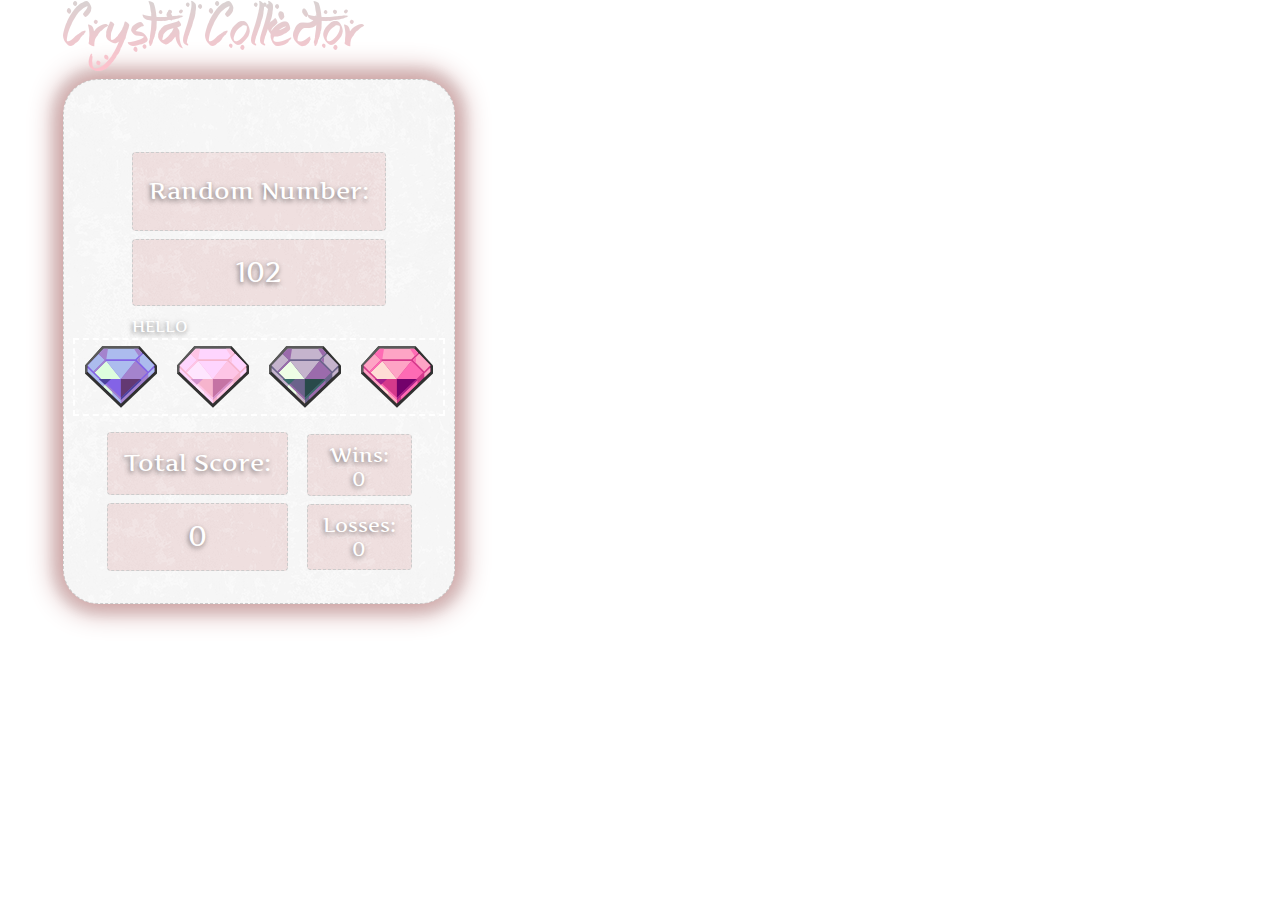
==== index.html @ ea826ce4 "Major changes to CSS and HTML" ====
<!DOCTYPE html>
<html lang="en">

<head>
    <meta charset="UTF-8">
    <meta name="viewport" content="width=device-width, initial-scale=1.0">
    <meta http-equiv="X-UA-Compatible" content="ie=edge">
    <title>Document</title>
    <link rel="stylesheet" href="./assets/css/normalize.css">
    <link rel="stylesheet" href="./assets/css/styles.css">
    <link href="https://fonts.googleapis.com/css?family=Artifika" rel="stylesheet">
    <!-- Added link to the jQuery library -->
    <link href="https://stackpath.bootstrapcdn.com/bootstrap/4.3.1/css/bootstrap.min.css" rel="stylesheet"
        integrity="sha384-ggOyR0iXCbMQv3Xipma34MD+dH/1fQ784/j6cY/iJTQUOhcWr7x9JvoRxT2MZw1T" crossorigin="anonymous">
    <script src="https://cdnjs.cloudflare.com/ajax/libs/jquery/3.2.1/jquery.min.js"></script>

    <script src="assets/javascript/sparkleHover.js"></script>
    <script src="assets/javascript/game.js"></script>

</head>

<body>
    <div class="container-fluid clearfix ml-5">
        <div class="row clearfix d-flex text-center">
            <h3 class="h3 col-auto">
                <img src="./assets/images/CrystalizeText.png">
            </h3>
        </div>
        <div id="main-content"
            class="w-30 pinkBg boxShd borderGrey p-4 d-inline-flex flex-column justify-content-center align-items-center">
            <div class="row d-flex flex-column justify-content-center rounded mt-5">
                <h2 class="pl-3 pr-3 pt-4 pb-4 h4 rounded pinkBg borderGrey mb-2">Random Number: </h2>
                <p class=" borderGrey pinkBg h3 col-auto p-3 rounded h-3 text-center" id="compChoiceNum">19</p>
<div class="demo">HELLO</div>

            </div>
            <div class="row">
                <div class="crystals col-auto d-inline-flex justify-content-center p-0">
                    <button id="button-1" class=" btn buttonS btn-sm ">
                        <img class="crystalImgs"
                            src="./assets/images/dream_world_like_gem_sprites_by_decatilde_d6st1xx/Dragon Gem.svg"></button>

                    <button id="button-2" class=" btn buttonS" value="">
                        <img class="crystalImgs"
                            src="./assets/images/dream_world_like_gem_sprites_by_decatilde_d6st1xx/Fairy Gem.svg">
                    </button>
                    <button id="button-3" class=" btn buttonS" value="">
                        <img class="crystalImgs"
                            src="./assets/images/dream_world_like_gem_sprites_by_decatilde_d6st1xx/Poison Gem.svg">
                    </button>
                    <button id="button-4" class=" btn buttonS" value="">
                        <img class="crystalImgs"
                            src="./assets/images/dream_world_like_gem_sprites_by_decatilde_d6st1xx/Psychic Gem.svg">
                    </button>
                </div>
            </div>
            <div class="row d-inline-flex flex-row pt-3">
                <div class="col-auto align-self-center pr-1">
                    <h2 class="p-3 h4 rounded pinkBg borderGrey">Total Score: </h2>
                    <p class=" pinkBg borderGrey mx-auto h3 col-auto pl-1 pr-1 pt-3 pb-3 rounded h-3 text-center"
                        id="total-score">0</p>
                </div>

                <div class="col-auto align-self-center">
                        <div class="pinkBg rounded borderGrey text-center pt-2 pb-1 mb-2">
                            <h3 class="col-auto h5 pinkBg m-0">Wins:</h3>
                            <p class="col-auto h5 text-center m-0 " id="wins">0</p>
                        </div>
                        <div class="pinkBg rounded borderGrey text-center pt-2 pb-2 mb-2 ">
                            <h3 class="col-auto h5 m-0">Losses:</h3>
                            <p class="col-auto m-0 h5  text-center" id="losses">0</p>
                        </div>
                </div>

            </div>

        </div>
    </div>





</body>

</html>
---- assets/css/styles.css ----
body {
    margin: 0 auto;
    line-height: 1.5;
    background-image: url("../images/pink_rice.png");
    background-repeat: repeat;
    /* background-size: cover; */
    color: white !important;
    font-family: 'Artifika', serif !important;
    color: #FFFFFF;
    background: #F7C1C1;
    text-shadow: -1px 2px 5px rgba(0,0,0,0.52);


}



.container {
    margin: 0 auto;
    /* margin-left:1em!important; */
}

.header {
    border: white orange solid 1px;
    padding: 1em .5em 1em .5em;
    background-color: silver;
}


.buttonS {
    background-color: transparent;
    border: none;
    padding: 0!important;
}
img.crystalImgs {
    background: transparent;
    width:80%;
    padding: 0;
  
}

img.crystalImgs:hover{

}

.btn:focus,
.btn:active {
    outline: none !important;
    box-shadow: none !important;
}

.crystalImgs {
    width:80%
    border-radius: 10px;
}

.ran-col {

    padding: 25px;

}

.rules-card {
    width: 25rem;
}

.borderGrey {
    border: 1px dashed rgb(204, 204, 204);

}

.boxShd {
    -webkit-box-shadow: 0px 0px 28px 6px #c79090, 0px 0px 10px 11px #eaeaea;
    -moz-box-shadow: 0px 0px 28px 6px #c79090, 0px 0px 10px 11px #eaeaea;
    box-shadow: 0px 0px 28px 6px #c79090, 0px 0px 10px 11px #eaeaea;
}

.boxShd2 {
    -webkit-box-shadow: 10px 10px 18px -11px rgba(0, 0, 0, 0.75);
    -moz-box-shadow: 10px 10px 18px -11px rgba(0, 0, 0, 0.75);
    box-shadow: 10px 10px 18px -11px rgba(0, 0, 0, 0.75);
}

#main-content {
    border-radius: 35px;
    background-color: white;
    background-image: url('../images/white_wall_hash.png');
    background-repeat: repeat;
}

.pinkBg{
    background-image: url('../images/pink_rice.png');
    background-repeat: repeat;

}

.crystals{
    border: white 2px dashed;
    padding:.5em;
}
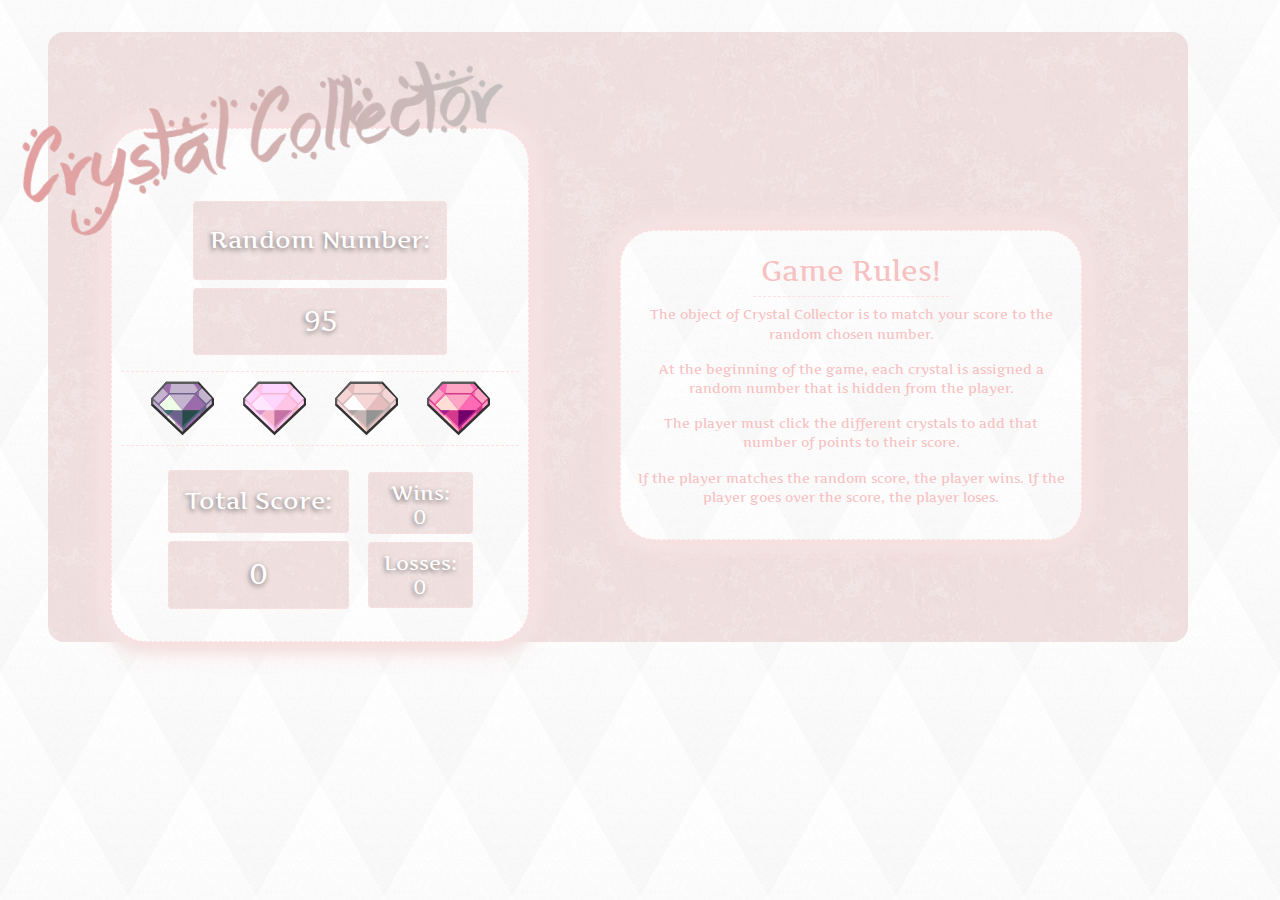
==== commit 5ba7c926: "--" ====
--- a/index.html
+++ b/index.html
@@ -6,39 +6,42 @@
     <meta name="viewport" content="width=device-width, initial-scale=1.0">
     <meta http-equiv="X-UA-Compatible" content="ie=edge">
     <title>Document</title>
+
     <link rel="stylesheet" href="./assets/css/normalize.css">
     <link rel="stylesheet" href="./assets/css/styles.css">
     <link href="https://fonts.googleapis.com/css?family=Artifika" rel="stylesheet">
     <!-- Added link to the jQuery library -->
-    <link href="https://stackpath.bootstrapcdn.com/bootstrap/4.3.1/css/bootstrap.min.css" rel="stylesheet"
+    <link rel="stylesheet" href="https://stackpath.bootstrapcdn.com/bootstrap/4.3.1/css/bootstrap.min.css"
         integrity="sha384-ggOyR0iXCbMQv3Xipma34MD+dH/1fQ784/j6cY/iJTQUOhcWr7x9JvoRxT2MZw1T" crossorigin="anonymous">
+
     <script src="https://cdnjs.cloudflare.com/ajax/libs/jquery/3.2.1/jquery.min.js"></script>
 
-    <script src="assets/javascript/sparkleHover.js"></script>
+    <!-- <script src="assets/javascript/sparkleHover.js"></script> -->
     <script src="assets/javascript/game.js"></script>
 
 </head>
 
 <body>
-    <div class="container-fluid clearfix ml-5">
-        <div class="row clearfix d-flex text-center">
-            <h3 class="h3 col-auto">
-                <img src="./assets/images/CrystalizeText.png">
-            </h3>
+    <div class="header bg-white"> </div>
+    <div class="container clearfix ml-5 d-flex">
+
+        <div class="row clearfix d-flex text-center justify-content-center ">
+            <div class="h3 col-auto head-img">
+                <img class="demo" src="./assets/images/CrystalizeText.png">
+            </div>
         </div>
         <div id="main-content"
-            class="w-30 pinkBg boxShd borderGrey p-4 d-inline-flex flex-column justify-content-center align-items-center">
+            class="float-left pinkBg boxShd borderGrey p-4 d-inline-flex flex-column justify-content-center align-items-center">
             <div class="row d-flex flex-column justify-content-center rounded mt-5">
                 <h2 class="pl-3 pr-3 pt-4 pb-4 h4 rounded pinkBg borderGrey mb-2">Random Number: </h2>
                 <p class=" borderGrey pinkBg h3 col-auto p-3 rounded h-3 text-center" id="compChoiceNum">19</p>
-<div class="demo">HELLO</div>
 
             </div>
             <div class="row">
-                <div class="crystals col-auto d-inline-flex justify-content-center p-0">
-                    <button id="button-1" class=" btn buttonS btn-sm ">
+                <div class="crystals col-auto d-inline-flex justify-content-center pt-1 pb-1 mt-2 mb-2">
+                    <button id="button-1" class=" btn buttonS ">
                         <img class="crystalImgs"
-                            src="./assets/images/dream_world_like_gem_sprites_by_decatilde_d6st1xx/Dragon Gem.svg"></button>
+                            src="./assets/images/dream_world_like_gem_sprites_by_decatilde_d6st1xx/Poison Gem.svg"></button>
 
                     <button id="button-2" class=" btn buttonS" value="">
                         <img class="crystalImgs"
@@ -46,7 +49,7 @@
                     </button>
                     <button id="button-3" class=" btn buttonS" value="">
                         <img class="crystalImgs"
-                            src="./assets/images/dream_world_like_gem_sprites_by_decatilde_d6st1xx/Poison Gem.svg">
+                            src="./assets/images/dream_world_like_gem_sprites_by_decatilde_d6st1xx/Normal Gem.svg">
                     </button>
                     <button id="button-4" class=" btn buttonS" value="">
                         <img class="crystalImgs"
@@ -62,24 +65,51 @@
                 </div>
 
                 <div class="col-auto align-self-center">
-                        <div class="pinkBg rounded borderGrey text-center pt-2 pb-1 mb-2">
-                            <h3 class="col-auto h5 pinkBg m-0">Wins:</h3>
-                            <p class="col-auto h5 text-center m-0 " id="wins">0</p>
-                        </div>
-                        <div class="pinkBg rounded borderGrey text-center pt-2 pb-2 mb-2 ">
-                            <h3 class="col-auto h5 m-0">Losses:</h3>
-                            <p class="col-auto m-0 h5  text-center" id="losses">0</p>
-                        </div>
+                    <div class="pinkBg rounded borderGrey text-center pt-2 pb-1 mb-2">
+                        <h3 class="col-auto h5 pinkBg m-0">Wins:</h3>
+                        <p class="col-auto h5 text-center m-0 " id="wins">0</p>
+                    </div>
+                    <div class="pinkBg rounded borderGrey text-center pt-2 pb-2 mb-2 ">
+                        <h3 class="col-auto h5 m-0">Losses:</h3>
+                        <p class="col-auto m-0 h5  text-center" id="losses">0</p>
+                    </div>
                 </div>
 
             </div>
 
         </div>
+        <div id="secondContent"
+            class="align-self-center float-right rules-card mx-auto col-md-5 pinkBg boxShd borderGrey p-2 ">
+            <div class="row text-center">
+                <div class="p-2 mx-auto">
+                    <h1 class="rules text-center mx-auto p-2 h3 d-inline-block">Game Rules!</h1>
+                    <div class="col-md-12">
+                        <p>The object of Crystal Collector is to match your score to the random chosen number.
+                        </p>
+                        <p>At the beginning of the game, each crystal is assigned a random number that is
+                            hidden from the player. </p>
+                        <p>The player must click the different crystals to add that number of points to their
+                            score.</p>
+                        <p>If the player matches the random score, the player wins. If the player goes over
+                            the score, the player loses.</p>
+                    </div>
+                </div>
+            </div>
+        </div>
+    </div>
     </div>
 
 
 
-
+    <script src="https://code.jquery.com/jquery-3.3.1.slim.min.js"
+        integrity="sha384-q8i/X+965DzO0rT7abK41JStQIAqVgRVzpbzo5smXKp4YfRvH+8abtTE1Pi6jizo" crossorigin="anonymous">
+    </script>
+    <script src="https://cdnjs.cloudflare.com/ajax/libs/popper.js/1.14.7/umd/popper.min.js"
+        integrity="sha384-UO2eT0CpHqdSJQ6hJty5KVphtPhzWj9WO1clHTMGa3JDZwrnQq4sF86dIHNDz0W1" crossorigin="anonymous">
+    </script>
+    <script src="https://stackpath.bootstrapcdn.com/bootstrap/4.3.1/js/bootstrap.min.js"
+        integrity="sha384-JjSmVgyd0p3pXB1rRibZUAYoIIy6OrQ6VrjIEaFf/nJGzIxFDsf4x0xIM+B07jRM" crossorigin="anonymous">
+    </script>
 
 </body>
 
--- a/assets/css/styles.css
+++ b/assets/css/styles.css
@@ -1,13 +1,12 @@
 body {
     margin: 0 auto;
     line-height: 1.5;
-    background-image: url("../images/pink_rice.png");
+    background-image: url('../images/whitediamond.png')!important;
     background-repeat: repeat;
     /* background-size: cover; */
     color: white !important;
     font-family: 'Artifika', serif !important;
-    color: #FFFFFF;
-    background: #F7C1C1;
+    /* background: #F7C1C1; */
     text-shadow: -1px 2px 5px rgba(0,0,0,0.52);
 
 
@@ -17,13 +16,17 @@
 
 .container {
     margin: 0 auto;
-    /* margin-left:1em!important; */
+    position: relative;
+    background-image: url("../images/pink_rice.png")!important;
+    border-radius:1em;
 }
 
 .header {
     border: white orange solid 1px;
     padding: 1em .5em 1em .5em;
-    background-color: silver;
+    background-image: url('../images/whitediamond.png')!important;
+    background-repeat: repeat;
+    height:50%
 }
 
 
@@ -34,12 +37,17 @@
 }
 img.crystalImgs {
     background: transparent;
-    width:80%;
+  
     padding: 0;
   
 }
 
-img.crystalImgs:hover{
+img.crystalImgs:active{
+    -webkit-filter: drop-shadow(5px 5px 5px #F7C1C1) 
+    drop-shadow(-5px -5px 5px #FFECEC);
+filter:drop-shadow(5px 5px 5px #F7C1C1) 
+drop-shadow(-5px -5px 5px #FFECEC);
+    cursor:pointer;
 
 }
 
@@ -50,7 +58,7 @@
 }
 
 .crystalImgs {
-    width:80%
+    width:70%;
     border-radius: 10px;
 }
 
@@ -60,19 +68,19 @@
 
 }
 
-.rules-card {
+/* .rules-card {
     width: 25rem;
-}
+} */
 
 .borderGrey {
-    border: 1px dashed rgb(204, 204, 204);
+    border: 1px dashed rgb(252, 225, 225);
 
 }
 
 .boxShd {
-    -webkit-box-shadow: 0px 0px 28px 6px #c79090, 0px 0px 10px 11px #eaeaea;
-    -moz-box-shadow: 0px 0px 28px 6px #c79090, 0px 0px 10px 11px #eaeaea;
-    box-shadow: 0px 0px 28px 6px #c79090, 0px 0px 10px 11px #eaeaea;
+    -webkit-box-shadow: 0px 0px 28px 6px #FFDBDB, 0px 0px 10px 11px #eaeaea;
+    -moz-box-shadow: 0px 0px 28px 6px #FFDBDB, 0px 0px 10px 11px #eaeaea;
+    box-shadow: 0px 0px 28px 6px #FFDBDB, 0px 0px 10px 11px #eaeaea;
 }
 
 .boxShd2 {
@@ -84,17 +92,57 @@
 #main-content {
     border-radius: 35px;
     background-color: white;
-    background-image: url('../images/white_wall_hash.png');
+    background-image: url('../images/whitediamond.png')!important;
     background-repeat: repeat;
+    margin-top:6em;
+    margin-left: 3em;
+}
+
+#secondContent{
+    border-radius: 35px;
+    background-color: white;
+    background-image: url('../images/whitediamond.png')!important;
+    background-repeat: repeat;
+    margin-top:6em;
+    margin-right: 3em;
+    font-size:1em;
+    color: #F7C1C1;
+    text-shadow:none;
+
 }
 
 .pinkBg{
-    background-image: url('../images/pink_rice.png');
+    background-image: url('../images/pink_rice.png')!important;
     background-repeat: repeat;
 
 }
 
+.greyBg{
+    background-image: url('../images/pink_rice.png')!important;
+    background-repeat: repeat;
+    
+}
+
+
 .crystals{
-    border: white 2px dashed;
-    padding:.5em;
+    border-top: 1px dashed rgb(252, 225, 225);
+    border-bottom: 1px dashed rgb(252, 225, 225);;
+   
+
+}
+
+.demo{
+    position:absolute;
+    transform: rotate(-10deg);
+    left:-1em;
+    top:2em;
+    z-index:100000;
+}
+
+p{
+    font-size:.8em
+}
+
+.rules{
+    border-bottom: 1px dashed rgb(252, 225, 225);
 }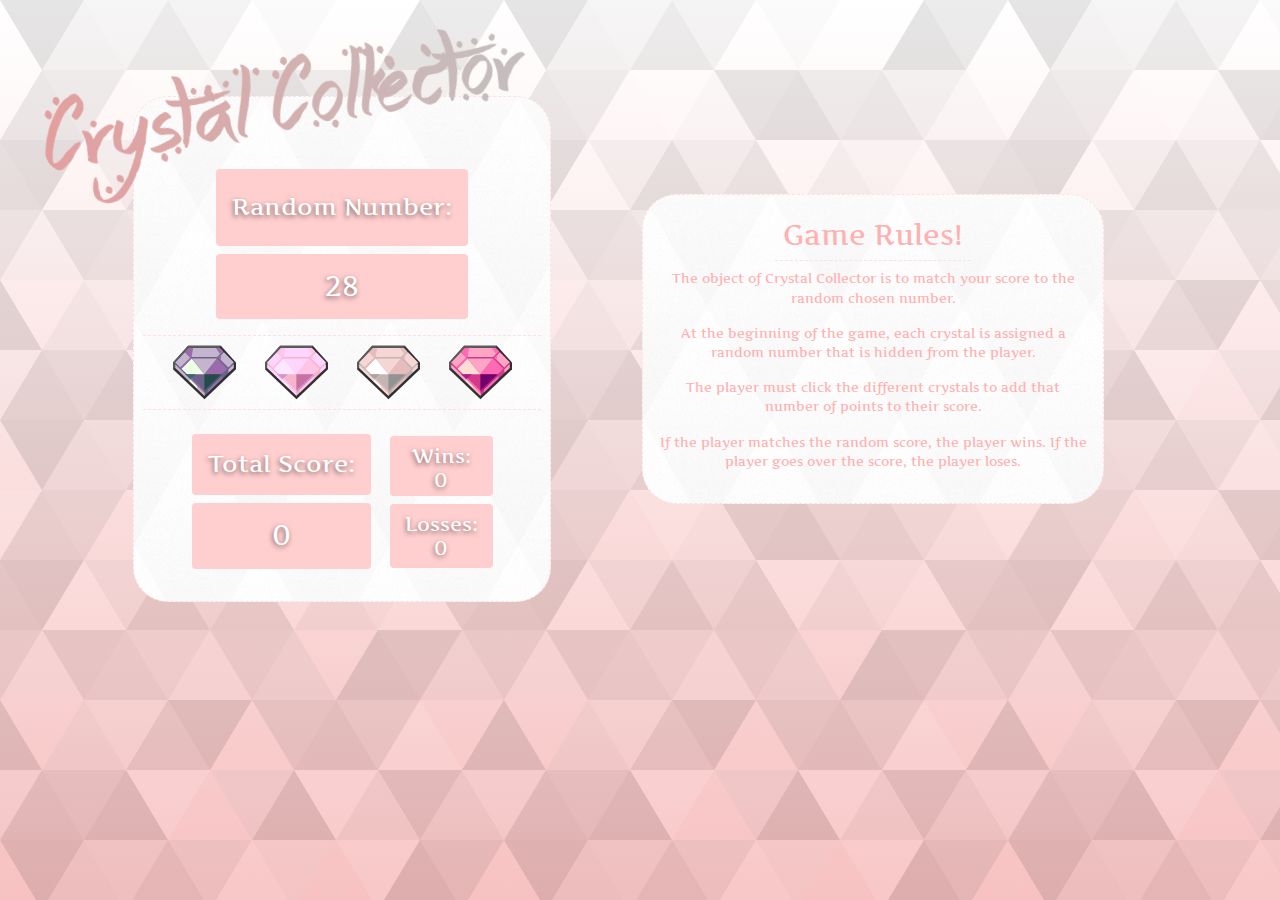
==== commit c91f6c2a: "Added sounds and different design aspects" ====
--- a/index.html
+++ b/index.html
@@ -5,15 +5,21 @@
     <meta charset="UTF-8">
     <meta name="viewport" content="width=device-width, initial-scale=1.0">
     <meta http-equiv="X-UA-Compatible" content="ie=edge">
-    <title>Document</title>
+    <title>Crystal_Collector</title>
 
+    <!-- favicon -->
+    <link rel="apple-touch-icon" sizes="180x180" href="./assets/images/Favicon/apple-touch-icon.png">
+    <link rel="icon" type="image/png" sizes="32x32" href="./assets/images/Favicon/favicon-32x32.png">
+    <link rel="icon" type="image/png" sizes="16x16" href="./assets/images/Favicon/favicon-16x16.png">
+    <link rel="manifest" href="./assets/images/Favicon/site.webmanifest">
+    <!-- stylesheets -->
     <link rel="stylesheet" href="./assets/css/normalize.css">
     <link rel="stylesheet" href="./assets/css/styles.css">
     <link href="https://fonts.googleapis.com/css?family=Artifika" rel="stylesheet">
-    <!-- Added link to the jQuery library -->
+    <!-- Link to Bootstrap -->
     <link rel="stylesheet" href="https://stackpath.bootstrapcdn.com/bootstrap/4.3.1/css/bootstrap.min.css"
         integrity="sha384-ggOyR0iXCbMQv3Xipma34MD+dH/1fQ784/j6cY/iJTQUOhcWr7x9JvoRxT2MZw1T" crossorigin="anonymous">
-
+    <!-- link to the jQuery library -->
     <script src="https://cdnjs.cloudflare.com/ajax/libs/jquery/3.2.1/jquery.min.js"></script>
 
     <!-- <script src="assets/javascript/sparkleHover.js"></script> -->
@@ -22,9 +28,7 @@
 </head>
 
 <body>
-    <div class="header bg-white"> </div>
-    <div class="container clearfix ml-5 d-flex">
-
+    <div class="container clearfix ml-5 mx-auto text-center d-flex">
         <div class="row clearfix d-flex text-center justify-content-center ">
             <div class="h3 col-auto head-img">
                 <img class="demo" src="./assets/images/CrystalizeText.png">
@@ -33,8 +37,8 @@
         <div id="main-content"
             class="float-left pinkBg boxShd borderGrey p-4 d-inline-flex flex-column justify-content-center align-items-center">
             <div class="row d-flex flex-column justify-content-center rounded mt-5">
-                <h2 class="pl-3 pr-3 pt-4 pb-4 h4 rounded pinkBg borderGrey mb-2">Random Number: </h2>
-                <p class=" borderGrey pinkBg h3 col-auto p-3 rounded h-3 text-center" id="compChoiceNum">19</p>
+                <h2 class="pl-3 pr-3 pt-4 pb-4 h4 rounded pinkBg  mb-2">Random Number: </h2>
+                <p class="  pinkBg h3 col-auto p-3 rounded h-3 text-center" id="compChoiceNum">19</p>
 
             </div>
             <div class="row">
@@ -59,17 +63,17 @@
             </div>
             <div class="row d-inline-flex flex-row pt-3">
                 <div class="col-auto align-self-center pr-1">
-                    <h2 class="p-3 h4 rounded pinkBg borderGrey">Total Score: </h2>
-                    <p class=" pinkBg borderGrey mx-auto h3 col-auto pl-1 pr-1 pt-3 pb-3 rounded h-3 text-center"
+                    <h2 class="p-3 h4 rounded pinkBg ">Total Score: </h2>
+                    <p class=" pinkBg  mx-auto h3 col-auto pl-1 pr-1 pt-3 pb-3 rounded h-3 text-center"
                         id="total-score">0</p>
                 </div>
 
                 <div class="col-auto align-self-center">
-                    <div class="pinkBg rounded borderGrey text-center pt-2 pb-1 mb-2">
+                    <div class="pinkBg rounded  text-center pt-2 pb-1 mb-2">
                         <h3 class="col-auto h5 pinkBg m-0">Wins:</h3>
                         <p class="col-auto h5 text-center m-0 " id="wins">0</p>
                     </div>
-                    <div class="pinkBg rounded borderGrey text-center pt-2 pb-2 mb-2 ">
+                    <div class="pinkBg rounded  text-center pt-2 pb-2 mb-2 ">
                         <h3 class="col-auto h5 m-0">Losses:</h3>
                         <p class="col-auto m-0 h5  text-center" id="losses">0</p>
                     </div>
@@ -79,7 +83,7 @@
 
         </div>
         <div id="secondContent"
-            class="align-self-center float-right rules-card mx-auto col-md-5 pinkBg boxShd borderGrey p-2 ">
+            class="borderGrey align-self-center float-right rules-card mx-auto col-md-5 pinkBg boxShd  p-2 ">
             <div class="row text-center">
                 <div class="p-2 mx-auto">
                     <h1 class="rules text-center mx-auto p-2 h3 d-inline-block">Game Rules!</h1>
--- a/assets/css/styles.css
+++ b/assets/css/styles.css
@@ -1,23 +1,20 @@
 body {
     margin: 0 auto;
     line-height: 1.5;
-    background-image: url('../images/whitediamond.png')!important;
-    background-repeat: repeat;
-    /* background-size: cover; */
+    background-color: #ffffff;
+background-image: url("data:image/svg+xml,%3Csvg xmlns='http://www.w3.org/2000/svg' width='100%25'%3E%3Cdefs%3E%3ClinearGradient id='a' gradientUnits='userSpaceOnUse' x1='0' x2='0' y1='0' y2='100%25' gradientTransform='rotate(0,720,357)'%3E%3Cstop offset='0' stop-color='%23ffffff'/%3E%3Cstop offset='1' stop-color='%23f7c1c1'/%3E%3C/linearGradient%3E%3Cpattern patternUnits='userSpaceOnUse' id='b' width='504' height='420' x='0' y='0' viewBox='0 0 1080 900'%3E%3Cg fill-opacity='0.1'%3E%3Cpolygon fill='%23444' points='90 150 0 300 180 300'/%3E%3Cpolygon points='90 150 180 0 0 0'/%3E%3Cpolygon fill='%23AAA' points='270 150 360 0 180 0'/%3E%3Cpolygon fill='%23DDD' points='450 150 360 300 540 300'/%3E%3Cpolygon fill='%23999' points='450 150 540 0 360 0'/%3E%3Cpolygon points='630 150 540 300 720 300'/%3E%3Cpolygon fill='%23DDD' points='630 150 720 0 540 0'/%3E%3Cpolygon fill='%23444' points='810 150 720 300 900 300'/%3E%3Cpolygon fill='%23FFF' points='810 150 900 0 720 0'/%3E%3Cpolygon fill='%23DDD' points='990 150 900 300 1080 300'/%3E%3Cpolygon fill='%23444' points='990 150 1080 0 900 0'/%3E%3Cpolygon fill='%23DDD' points='90 450 0 600 180 600'/%3E%3Cpolygon points='90 450 180 300 0 300'/%3E%3Cpolygon fill='%23666' points='270 450 180 600 360 600'/%3E%3Cpolygon fill='%23AAA' points='270 450 360 300 180 300'/%3E%3Cpolygon fill='%23DDD' points='450 450 360 600 540 600'/%3E%3Cpolygon fill='%23999' points='450 450 540 300 360 300'/%3E%3Cpolygon fill='%23999' points='630 450 540 600 720 600'/%3E%3Cpolygon fill='%23FFF' points='630 450 720 300 540 300'/%3E%3Cpolygon points='810 450 720 600 900 600'/%3E%3Cpolygon fill='%23DDD' points='810 450 900 300 720 300'/%3E%3Cpolygon fill='%23AAA' points='990 450 900 600 1080 600'/%3E%3Cpolygon fill='%23444' points='990 450 1080 300 900 300'/%3E%3Cpolygon fill='%23222' points='90 750 0 900 180 900'/%3E%3Cpolygon points='270 750 180 900 360 900'/%3E%3Cpolygon fill='%23DDD' points='270 750 360 600 180 600'/%3E%3Cpolygon points='450 750 540 600 360 600'/%3E%3Cpolygon points='630 750 540 900 720 900'/%3E%3Cpolygon fill='%23444' points='630 750 720 600 540 600'/%3E%3Cpolygon fill='%23AAA' points='810 750 720 900 900 900'/%3E%3Cpolygon fill='%23666' points='810 750 900 600 720 600'/%3E%3Cpolygon fill='%23999' points='990 750 900 900 1080 900'/%3E%3Cpolygon fill='%23999' points='180 0 90 150 270 150'/%3E%3Cpolygon fill='%23444' points='360 0 270 150 450 150'/%3E%3Cpolygon fill='%23FFF' points='540 0 450 150 630 150'/%3E%3Cpolygon points='900 0 810 150 990 150'/%3E%3Cpolygon fill='%23222' points='0 300 -90 450 90 450'/%3E%3Cpolygon fill='%23FFF' points='0 300 90 150 -90 150'/%3E%3Cpolygon fill='%23FFF' points='180 300 90 450 270 450'/%3E%3Cpolygon fill='%23666' points='180 300 270 150 90 150'/%3E%3Cpolygon fill='%23222' points='360 300 270 450 450 450'/%3E%3Cpolygon fill='%23FFF' points='360 300 450 150 270 150'/%3E%3Cpolygon fill='%23444' points='540 300 450 450 630 450'/%3E%3Cpolygon fill='%23222' points='540 300 630 150 450 150'/%3E%3Cpolygon fill='%23AAA' points='720 300 630 450 810 450'/%3E%3Cpolygon fill='%23666' points='720 300 810 150 630 150'/%3E%3Cpolygon fill='%23FFF' points='900 300 810 450 990 450'/%3E%3Cpolygon fill='%23999' points='900 300 990 150 810 150'/%3E%3Cpolygon points='0 600 -90 750 90 750'/%3E%3Cpolygon fill='%23666' points='0 600 90 450 -90 450'/%3E%3Cpolygon fill='%23AAA' points='180 600 90 750 270 750'/%3E%3Cpolygon fill='%23444' points='180 600 270 450 90 450'/%3E%3Cpolygon fill='%23444' points='360 600 270 750 450 750'/%3E%3Cpolygon fill='%23999' points='360 600 450 450 270 450'/%3E%3Cpolygon fill='%23666' points='540 600 630 450 450 450'/%3E%3Cpolygon fill='%23222' points='720 600 630 750 810 750'/%3E%3Cpolygon fill='%23FFF' points='900 600 810 750 990 750'/%3E%3Cpolygon fill='%23222' points='900 600 990 450 810 450'/%3E%3Cpolygon fill='%23DDD' points='0 900 90 750 -90 750'/%3E%3Cpolygon fill='%23444' points='180 900 270 750 90 750'/%3E%3Cpolygon fill='%23FFF' points='360 900 450 750 270 750'/%3E%3Cpolygon fill='%23AAA' points='540 900 630 750 450 750'/%3E%3Cpolygon fill='%23FFF' points='720 900 810 750 630 750'/%3E%3Cpolygon fill='%23222' points='900 900 990 750 810 750'/%3E%3Cpolygon fill='%23222' points='1080 300 990 450 1170 450'/%3E%3Cpolygon fill='%23FFF' points='1080 300 1170 150 990 150'/%3E%3Cpolygon points='1080 600 990 750 1170 750'/%3E%3Cpolygon fill='%23666' points='1080 600 1170 450 990 450'/%3E%3Cpolygon fill='%23DDD' points='1080 900 1170 750 990 750'/%3E%3C/g%3E%3C/pattern%3E%3C/defs%3E%3Crect x='0' y='0' fill='url(%23a)' width='100%25' height='100%25'/%3E%3Crect x='0' y='0' fill='url(%23b)' width='100%25' height='100%25'/%3E%3C/svg%3E");
+background-attachment: fixed;
+background-size: cover;
+    height:100%;
     color: white !important;
     font-family: 'Artifika', serif !important;
-    /* background: #F7C1C1; */
     text-shadow: -1px 2px 5px rgba(0,0,0,0.52);
-
-
 }
-
-
 
 .container {
     margin: 0 auto;
     position: relative;
-    background-image: url("../images/pink_rice.png")!important;
+   
     border-radius:1em;
 }
 
@@ -42,7 +39,8 @@
   
 }
 
-img.crystalImgs:active{
+img.crystalImgs:active,
+img.crystalImgs:hover{
     -webkit-filter: drop-shadow(5px 5px 5px #F7C1C1) 
     drop-shadow(-5px -5px 5px #FFECEC);
 filter:drop-shadow(5px 5px 5px #F7C1C1) 
@@ -63,30 +61,14 @@
 }
 
 .ran-col {
-
     padding: 25px;
 
 }
 
-/* .rules-card {
-    width: 25rem;
-} */
 
 .borderGrey {
     border: 1px dashed rgb(252, 225, 225);
 
-}
-
-.boxShd {
-    -webkit-box-shadow: 0px 0px 28px 6px #FFDBDB, 0px 0px 10px 11px #eaeaea;
-    -moz-box-shadow: 0px 0px 28px 6px #FFDBDB, 0px 0px 10px 11px #eaeaea;
-    box-shadow: 0px 0px 28px 6px #FFDBDB, 0px 0px 10px 11px #eaeaea;
-}
-
-.boxShd2 {
-    -webkit-box-shadow: 10px 10px 18px -11px rgba(0, 0, 0, 0.75);
-    -moz-box-shadow: 10px 10px 18px -11px rgba(0, 0, 0, 0.75);
-    box-shadow: 10px 10px 18px -11px rgba(0, 0, 0, 0.75);
 }
 
 #main-content {
@@ -106,14 +88,13 @@
     margin-top:6em;
     margin-right: 3em;
     font-size:1em;
-    color: #F7C1C1;
+    color: #FFB0B0;
     text-shadow:none;
 
 }
 
 .pinkBg{
-    background-image: url('../images/pink_rice.png')!important;
-    background-repeat: repeat;
+    background-color: rgb(255, 206, 206);
 
 }
 
@@ -145,4 +126,5 @@
 
 .rules{
     border-bottom: 1px dashed rgb(252, 225, 225);
-}+}
+
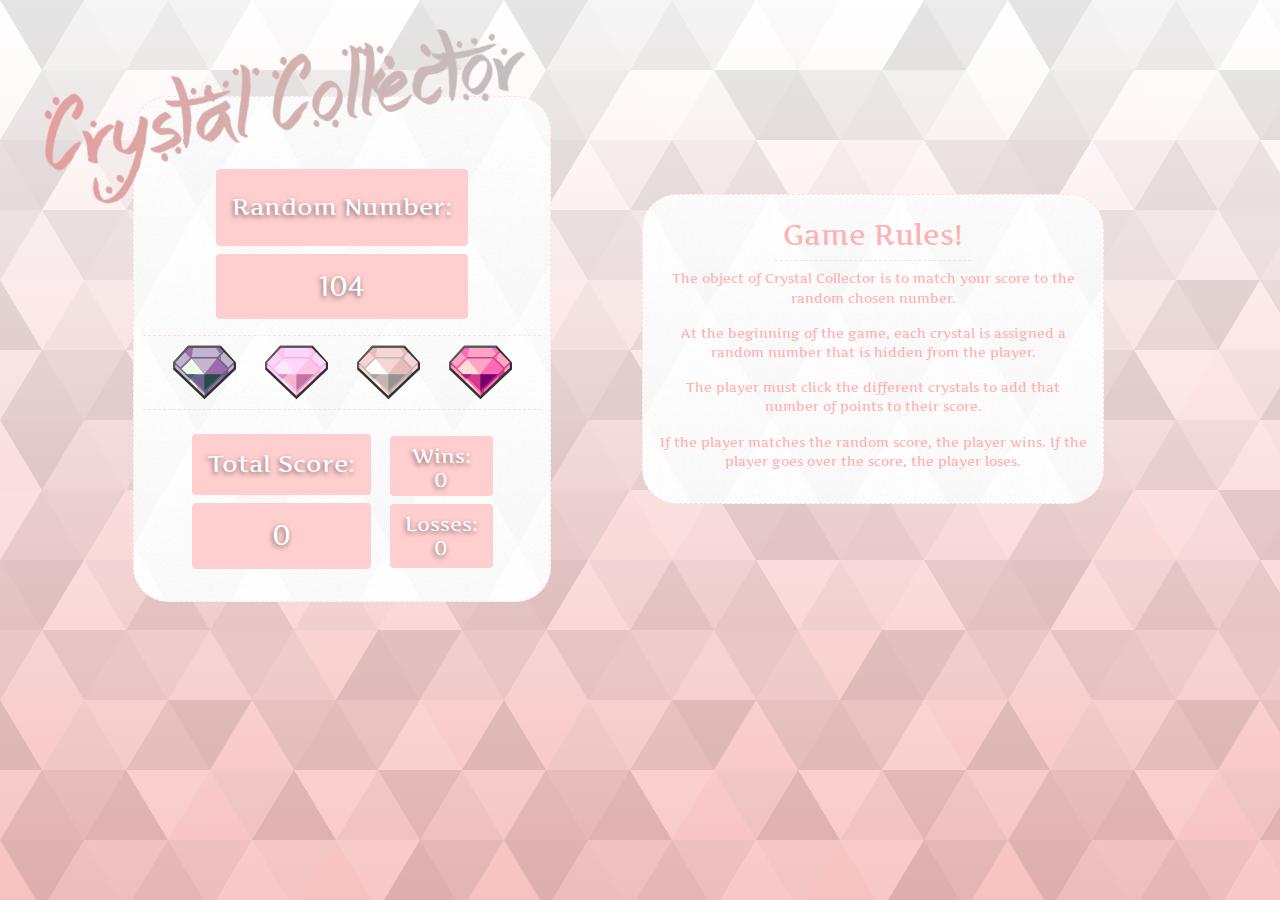
==== commit 25087214: "Fixed a bug with the crystals not generating new numbers" ====
--- a/index.html
+++ b/index.html
@@ -28,7 +28,15 @@
 </head>
 
 <body>
+        <div class="pinkBg mx-auto position-absolute text-center hiddenContent alert  alert-dismissible fade show" role="alert" id="pop-up">
+                <strong class="h3">You Won!</strong> 
+                <h1 class="h1">Click the x to start again!</h1>
+                <button type="button" class="close" data-dismiss="alert" aria-label="Close">
+                    <span aria-hidden="true">&times;</span>
+                </button>
+            </div>
     <div class="container clearfix ml-5 mx-auto text-center d-flex">
+        
         <div class="row clearfix d-flex text-center justify-content-center ">
             <div class="h3 col-auto head-img">
                 <img class="demo" src="./assets/images/CrystalizeText.png">
@@ -101,7 +109,10 @@
             </div>
         </div>
     </div>
+
+
     </div>
+
 
 
 
--- a/assets/css/styles.css
+++ b/assets/css/styles.css
@@ -32,6 +32,24 @@
     border: none;
     padding: 0!important;
 }
+
+.hiddenContent {
+   text-align:center;
+   margin: 0 auto;
+    z-index: 1000000;
+    right:30%;
+    left:30%;
+    bottom:20%;
+    top:20%;
+    padding: 5em!important;
+    border: white 4px dashed!important;
+
+}
+#pop-up{
+    display:none;
+}
+
+
 img.crystalImgs {
     background: transparent;
   
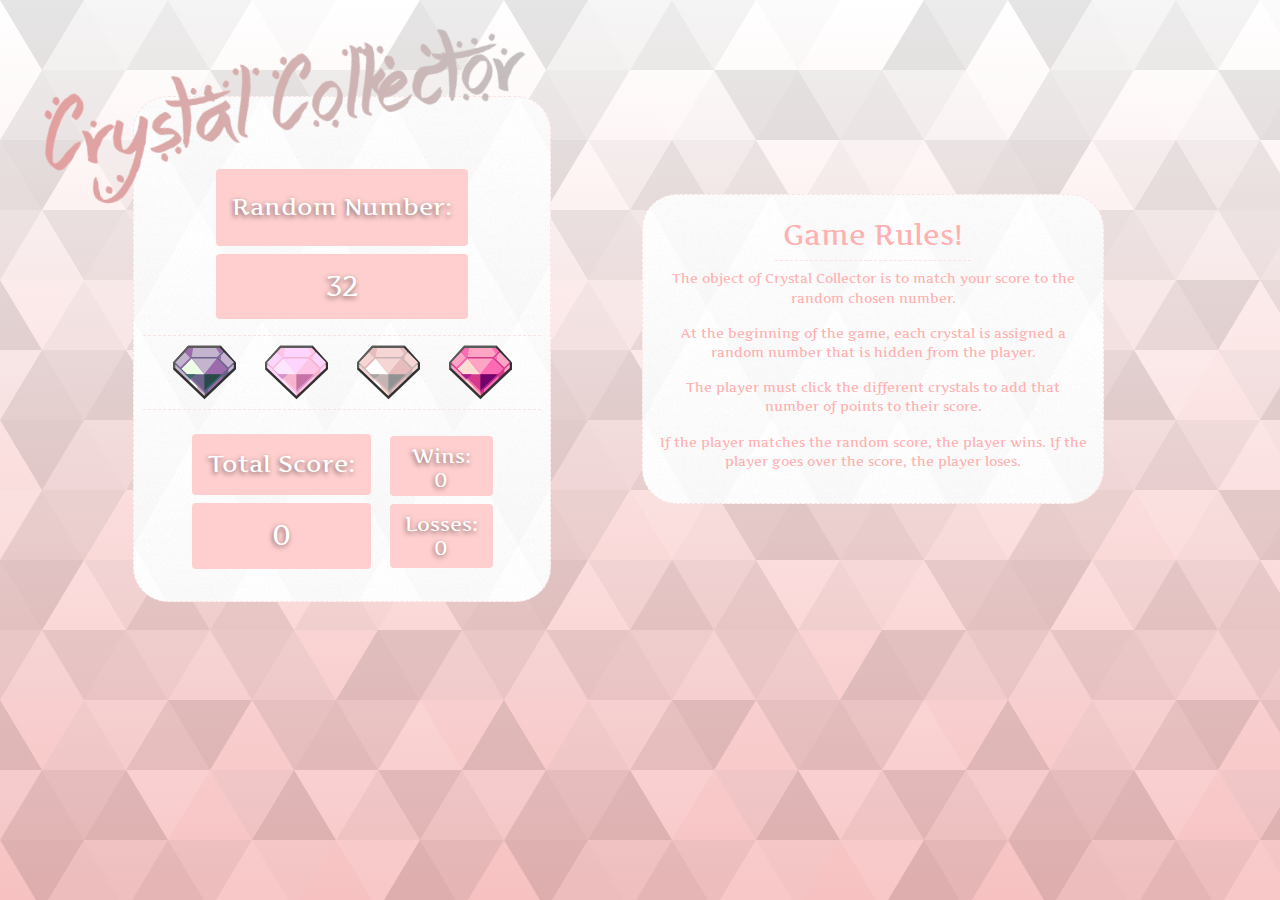
==== commit 017c22b6: "Fixed more bugs with the sound and timing things out" ====
--- a/index.html
+++ b/index.html
@@ -28,14 +28,7 @@
 </head>
 
 <body>
-        <div class="pinkBg mx-auto position-absolute text-center hiddenContent alert  alert-dismissible fade show" role="alert" id="pop-up">
-                <strong class="h3">You Won!</strong> 
-                <h1 class="h1">Click the x to start again!</h1>
-                <button type="button" class="close" data-dismiss="alert" aria-label="Close">
-                    <span aria-hidden="true">&times;</span>
-                </button>
-            </div>
-    <div class="container clearfix ml-5 mx-auto text-center d-flex">
+    <div class="container clearfix ml-5 mx-auto text-center d-flex" id="containeR">
         
         <div class="row clearfix d-flex text-center justify-content-center ">
             <div class="h3 col-auto head-img">
@@ -51,7 +44,7 @@
             </div>
             <div class="row">
                 <div class="crystals col-auto d-inline-flex justify-content-center pt-1 pb-1 mt-2 mb-2">
-                    <button id="button-1" class=" btn buttonS ">
+                    <button id="button-1" class="pop btn buttonS ">
                         <img class="crystalImgs"
                             src="./assets/images/dream_world_like_gem_sprites_by_decatilde_d6st1xx/Poison Gem.svg"></button>
 
@@ -112,10 +105,26 @@
 
 
     </div>
+<!-- Audio Files -->
+    <audio id="pop">
+        <source src="./assets/sounds/g6.wav" type="audio/mpeg">
+    </audio>
+    <audio id="pop2">
+        <source src="./assets/sounds/h6.wav" type="audio/mpeg">
+    </audio>
+    <audio id="pop3">
+        <source src="./assets/sounds/c6.wav" type="audio/mpeg">
+    </audio>
+    <audio id="pop4">
+        <source src="./assets/sounds/click1.wav" type="audio/mpeg">
+    </audio>
+
+    <audio id="winSound">
+            <source src="./assets/sounds/Magic Wand Noise-SoundBible.com-375928671.wav" type="audio/mpeg">
+    </audio>
 
 
-
-
+<!-- end scripts -->
     <script src="https://code.jquery.com/jquery-3.3.1.slim.min.js"
         integrity="sha384-q8i/X+965DzO0rT7abK41JStQIAqVgRVzpbzo5smXKp4YfRvH+8abtTE1Pi6jizo" crossorigin="anonymous">
     </script>
--- a/assets/css/styles.css
+++ b/assets/css/styles.css
@@ -1,148 +1,129 @@
 body {
-    margin: 0 auto;
-    line-height: 1.5;
-    background-color: #ffffff;
-background-image: url("data:image/svg+xml,%3Csvg xmlns='http://www.w3.org/2000/svg' width='100%25'%3E%3Cdefs%3E%3ClinearGradient id='a' gradientUnits='userSpaceOnUse' x1='0' x2='0' y1='0' y2='100%25' gradientTransform='rotate(0,720,357)'%3E%3Cstop offset='0' stop-color='%23ffffff'/%3E%3Cstop offset='1' stop-color='%23f7c1c1'/%3E%3C/linearGradient%3E%3Cpattern patternUnits='userSpaceOnUse' id='b' width='504' height='420' x='0' y='0' viewBox='0 0 1080 900'%3E%3Cg fill-opacity='0.1'%3E%3Cpolygon fill='%23444' points='90 150 0 300 180 300'/%3E%3Cpolygon points='90 150 180 0 0 0'/%3E%3Cpolygon fill='%23AAA' points='270 150 360 0 180 0'/%3E%3Cpolygon fill='%23DDD' points='450 150 360 300 540 300'/%3E%3Cpolygon fill='%23999' points='450 150 540 0 360 0'/%3E%3Cpolygon points='630 150 540 300 720 300'/%3E%3Cpolygon fill='%23DDD' points='630 150 720 0 540 0'/%3E%3Cpolygon fill='%23444' points='810 150 720 300 900 300'/%3E%3Cpolygon fill='%23FFF' points='810 150 900 0 720 0'/%3E%3Cpolygon fill='%23DDD' points='990 150 900 300 1080 300'/%3E%3Cpolygon fill='%23444' points='990 150 1080 0 900 0'/%3E%3Cpolygon fill='%23DDD' points='90 450 0 600 180 600'/%3E%3Cpolygon points='90 450 180 300 0 300'/%3E%3Cpolygon fill='%23666' points='270 450 180 600 360 600'/%3E%3Cpolygon fill='%23AAA' points='270 450 360 300 180 300'/%3E%3Cpolygon fill='%23DDD' points='450 450 360 600 540 600'/%3E%3Cpolygon fill='%23999' points='450 450 540 300 360 300'/%3E%3Cpolygon fill='%23999' points='630 450 540 600 720 600'/%3E%3Cpolygon fill='%23FFF' points='630 450 720 300 540 300'/%3E%3Cpolygon points='810 450 720 600 900 600'/%3E%3Cpolygon fill='%23DDD' points='810 450 900 300 720 300'/%3E%3Cpolygon fill='%23AAA' points='990 450 900 600 1080 600'/%3E%3Cpolygon fill='%23444' points='990 450 1080 300 900 300'/%3E%3Cpolygon fill='%23222' points='90 750 0 900 180 900'/%3E%3Cpolygon points='270 750 180 900 360 900'/%3E%3Cpolygon fill='%23DDD' points='270 750 360 600 180 600'/%3E%3Cpolygon points='450 750 540 600 360 600'/%3E%3Cpolygon points='630 750 540 900 720 900'/%3E%3Cpolygon fill='%23444' points='630 750 720 600 540 600'/%3E%3Cpolygon fill='%23AAA' points='810 750 720 900 900 900'/%3E%3Cpolygon fill='%23666' points='810 750 900 600 720 600'/%3E%3Cpolygon fill='%23999' points='990 750 900 900 1080 900'/%3E%3Cpolygon fill='%23999' points='180 0 90 150 270 150'/%3E%3Cpolygon fill='%23444' points='360 0 270 150 450 150'/%3E%3Cpolygon fill='%23FFF' points='540 0 450 150 630 150'/%3E%3Cpolygon points='900 0 810 150 990 150'/%3E%3Cpolygon fill='%23222' points='0 300 -90 450 90 450'/%3E%3Cpolygon fill='%23FFF' points='0 300 90 150 -90 150'/%3E%3Cpolygon fill='%23FFF' points='180 300 90 450 270 450'/%3E%3Cpolygon fill='%23666' points='180 300 270 150 90 150'/%3E%3Cpolygon fill='%23222' points='360 300 270 450 450 450'/%3E%3Cpolygon fill='%23FFF' points='360 300 450 150 270 150'/%3E%3Cpolygon fill='%23444' points='540 300 450 450 630 450'/%3E%3Cpolygon fill='%23222' points='540 300 630 150 450 150'/%3E%3Cpolygon fill='%23AAA' points='720 300 630 450 810 450'/%3E%3Cpolygon fill='%23666' points='720 300 810 150 630 150'/%3E%3Cpolygon fill='%23FFF' points='900 300 810 450 990 450'/%3E%3Cpolygon fill='%23999' points='900 300 990 150 810 150'/%3E%3Cpolygon points='0 600 -90 750 90 750'/%3E%3Cpolygon fill='%23666' points='0 600 90 450 -90 450'/%3E%3Cpolygon fill='%23AAA' points='180 600 90 750 270 750'/%3E%3Cpolygon fill='%23444' points='180 600 270 450 90 450'/%3E%3Cpolygon fill='%23444' points='360 600 270 750 450 750'/%3E%3Cpolygon fill='%23999' points='360 600 450 450 270 450'/%3E%3Cpolygon fill='%23666' points='540 600 630 450 450 450'/%3E%3Cpolygon fill='%23222' points='720 600 630 750 810 750'/%3E%3Cpolygon fill='%23FFF' points='900 600 810 750 990 750'/%3E%3Cpolygon fill='%23222' points='900 600 990 450 810 450'/%3E%3Cpolygon fill='%23DDD' points='0 900 90 750 -90 750'/%3E%3Cpolygon fill='%23444' points='180 900 270 750 90 750'/%3E%3Cpolygon fill='%23FFF' points='360 900 450 750 270 750'/%3E%3Cpolygon fill='%23AAA' points='540 900 630 750 450 750'/%3E%3Cpolygon fill='%23FFF' points='720 900 810 750 630 750'/%3E%3Cpolygon fill='%23222' points='900 900 990 750 810 750'/%3E%3Cpolygon fill='%23222' points='1080 300 990 450 1170 450'/%3E%3Cpolygon fill='%23FFF' points='1080 300 1170 150 990 150'/%3E%3Cpolygon points='1080 600 990 750 1170 750'/%3E%3Cpolygon fill='%23666' points='1080 600 1170 450 990 450'/%3E%3Cpolygon fill='%23DDD' points='1080 900 1170 750 990 750'/%3E%3C/g%3E%3C/pattern%3E%3C/defs%3E%3Crect x='0' y='0' fill='url(%23a)' width='100%25' height='100%25'/%3E%3Crect x='0' y='0' fill='url(%23b)' width='100%25' height='100%25'/%3E%3C/svg%3E");
-background-attachment: fixed;
-background-size: cover;
-    height:100%;
-    color: white !important;
-    font-family: 'Artifika', serif !important;
-    text-shadow: -1px 2px 5px rgba(0,0,0,0.52);
+  margin: 0 auto;
+  line-height: 1.5;
+  background-color: #ffffff;
+  background-image: url("data:image/svg+xml,%3Csvg xmlns='http://www.w3.org/2000/svg' width='100%25'%3E%3Cdefs%3E%3ClinearGradient id='a' gradientUnits='userSpaceOnUse' x1='0' x2='0' y1='0' y2='100%25' gradientTransform='rotate(0,720,357)'%3E%3Cstop offset='0' stop-color='%23ffffff'/%3E%3Cstop offset='1' stop-color='%23f7c1c1'/%3E%3C/linearGradient%3E%3Cpattern patternUnits='userSpaceOnUse' id='b' width='504' height='420' x='0' y='0' viewBox='0 0 1080 900'%3E%3Cg fill-opacity='0.1'%3E%3Cpolygon fill='%23444' points='90 150 0 300 180 300'/%3E%3Cpolygon points='90 150 180 0 0 0'/%3E%3Cpolygon fill='%23AAA' points='270 150 360 0 180 0'/%3E%3Cpolygon fill='%23DDD' points='450 150 360 300 540 300'/%3E%3Cpolygon fill='%23999' points='450 150 540 0 360 0'/%3E%3Cpolygon points='630 150 540 300 720 300'/%3E%3Cpolygon fill='%23DDD' points='630 150 720 0 540 0'/%3E%3Cpolygon fill='%23444' points='810 150 720 300 900 300'/%3E%3Cpolygon fill='%23FFF' points='810 150 900 0 720 0'/%3E%3Cpolygon fill='%23DDD' points='990 150 900 300 1080 300'/%3E%3Cpolygon fill='%23444' points='990 150 1080 0 900 0'/%3E%3Cpolygon fill='%23DDD' points='90 450 0 600 180 600'/%3E%3Cpolygon points='90 450 180 300 0 300'/%3E%3Cpolygon fill='%23666' points='270 450 180 600 360 600'/%3E%3Cpolygon fill='%23AAA' points='270 450 360 300 180 300'/%3E%3Cpolygon fill='%23DDD' points='450 450 360 600 540 600'/%3E%3Cpolygon fill='%23999' points='450 450 540 300 360 300'/%3E%3Cpolygon fill='%23999' points='630 450 540 600 720 600'/%3E%3Cpolygon fill='%23FFF' points='630 450 720 300 540 300'/%3E%3Cpolygon points='810 450 720 600 900 600'/%3E%3Cpolygon fill='%23DDD' points='810 450 900 300 720 300'/%3E%3Cpolygon fill='%23AAA' points='990 450 900 600 1080 600'/%3E%3Cpolygon fill='%23444' points='990 450 1080 300 900 300'/%3E%3Cpolygon fill='%23222' points='90 750 0 900 180 900'/%3E%3Cpolygon points='270 750 180 900 360 900'/%3E%3Cpolygon fill='%23DDD' points='270 750 360 600 180 600'/%3E%3Cpolygon points='450 750 540 600 360 600'/%3E%3Cpolygon points='630 750 540 900 720 900'/%3E%3Cpolygon fill='%23444' points='630 750 720 600 540 600'/%3E%3Cpolygon fill='%23AAA' points='810 750 720 900 900 900'/%3E%3Cpolygon fill='%23666' points='810 750 900 600 720 600'/%3E%3Cpolygon fill='%23999' points='990 750 900 900 1080 900'/%3E%3Cpolygon fill='%23999' points='180 0 90 150 270 150'/%3E%3Cpolygon fill='%23444' points='360 0 270 150 450 150'/%3E%3Cpolygon fill='%23FFF' points='540 0 450 150 630 150'/%3E%3Cpolygon points='900 0 810 150 990 150'/%3E%3Cpolygon fill='%23222' points='0 300 -90 450 90 450'/%3E%3Cpolygon fill='%23FFF' points='0 300 90 150 -90 150'/%3E%3Cpolygon fill='%23FFF' points='180 300 90 450 270 450'/%3E%3Cpolygon fill='%23666' points='180 300 270 150 90 150'/%3E%3Cpolygon fill='%23222' points='360 300 270 450 450 450'/%3E%3Cpolygon fill='%23FFF' points='360 300 450 150 270 150'/%3E%3Cpolygon fill='%23444' points='540 300 450 450 630 450'/%3E%3Cpolygon fill='%23222' points='540 300 630 150 450 150'/%3E%3Cpolygon fill='%23AAA' points='720 300 630 450 810 450'/%3E%3Cpolygon fill='%23666' points='720 300 810 150 630 150'/%3E%3Cpolygon fill='%23FFF' points='900 300 810 450 990 450'/%3E%3Cpolygon fill='%23999' points='900 300 990 150 810 150'/%3E%3Cpolygon points='0 600 -90 750 90 750'/%3E%3Cpolygon fill='%23666' points='0 600 90 450 -90 450'/%3E%3Cpolygon fill='%23AAA' points='180 600 90 750 270 750'/%3E%3Cpolygon fill='%23444' points='180 600 270 450 90 450'/%3E%3Cpolygon fill='%23444' points='360 600 270 750 450 750'/%3E%3Cpolygon fill='%23999' points='360 600 450 450 270 450'/%3E%3Cpolygon fill='%23666' points='540 600 630 450 450 450'/%3E%3Cpolygon fill='%23222' points='720 600 630 750 810 750'/%3E%3Cpolygon fill='%23FFF' points='900 600 810 750 990 750'/%3E%3Cpolygon fill='%23222' points='900 600 990 450 810 450'/%3E%3Cpolygon fill='%23DDD' points='0 900 90 750 -90 750'/%3E%3Cpolygon fill='%23444' points='180 900 270 750 90 750'/%3E%3Cpolygon fill='%23FFF' points='360 900 450 750 270 750'/%3E%3Cpolygon fill='%23AAA' points='540 900 630 750 450 750'/%3E%3Cpolygon fill='%23FFF' points='720 900 810 750 630 750'/%3E%3Cpolygon fill='%23222' points='900 900 990 750 810 750'/%3E%3Cpolygon fill='%23222' points='1080 300 990 450 1170 450'/%3E%3Cpolygon fill='%23FFF' points='1080 300 1170 150 990 150'/%3E%3Cpolygon points='1080 600 990 750 1170 750'/%3E%3Cpolygon fill='%23666' points='1080 600 1170 450 990 450'/%3E%3Cpolygon fill='%23DDD' points='1080 900 1170 750 990 750'/%3E%3C/g%3E%3C/pattern%3E%3C/defs%3E%3Crect x='0' y='0' fill='url(%23a)' width='100%25' height='100%25'/%3E%3Crect x='0' y='0' fill='url(%23b)' width='100%25' height='100%25'/%3E%3C/svg%3E");
+  background-attachment: fixed;
+  background-size: cover;
+  height: 100%;
+  color: white !important;
+  font-family: "Artifika", serif !important;
+  text-shadow: -1px 2px 5px rgba(0, 0, 0, 0.52);
 }
 
 .container {
-    margin: 0 auto;
-    position: relative;
-   
-    border-radius:1em;
+  margin: 0 auto;
+  position: relative;
+
+  border-radius: 1em;
 }
 
 .header {
-    border: white orange solid 1px;
-    padding: 1em .5em 1em .5em;
-    background-image: url('../images/whitediamond.png')!important;
-    background-repeat: repeat;
-    height:50%
+  border: white orange solid 1px;
+  padding: 1em 0.5em 1em 0.5em;
+  background-image: url("../images/whitediamond.png") !important;
+  background-repeat: repeat;
+  height: 50%;
 }
 
-
 .buttonS {
-    background-color: transparent;
-    border: none;
-    padding: 0!important;
+  background-color: transparent;
+  border: none;
+  padding: 0 !important;
 }
 
 .hiddenContent {
-   text-align:center;
-   margin: 0 auto;
-    z-index: 1000000;
-    right:30%;
-    left:30%;
-    bottom:20%;
-    top:20%;
-    padding: 5em!important;
-    border: white 4px dashed!important;
-
-}
-#pop-up{
-    display:none;
+  text-align: center;
+  margin: 0 auto;
+  z-index: 1000000;
+  right: 30%;
+  left: 30%;
+  bottom: 20%;
+  top: 20%;
+  padding: 5em !important;
+  border: white 4px dashed !important;
 }
 
+img.crystalImgs {
+  background: transparent;
 
-img.crystalImgs {
-    background: transparent;
-  
-    padding: 0;
-  
+  padding: 0;
 }
 
 img.crystalImgs:active,
-img.crystalImgs:hover{
-    -webkit-filter: drop-shadow(5px 5px 5px #F7C1C1) 
-    drop-shadow(-5px -5px 5px #FFECEC);
-filter:drop-shadow(5px 5px 5px #F7C1C1) 
-drop-shadow(-5px -5px 5px #FFECEC);
-    cursor:pointer;
-
+img.crystalImgs:hover {
+  -webkit-filter: drop-shadow(5px 5px 5px #f7c1c1)
+    drop-shadow(-5px -5px 5px #ffecec);
+  filter: drop-shadow(5px 5px 5px #f7c1c1) drop-shadow(-5px -5px 5px #ffecec);
+  cursor: pointer;
 }
 
 .btn:focus,
 .btn:active {
-    outline: none !important;
-    box-shadow: none !important;
+  outline: none !important;
+  box-shadow: none !important;
 }
 
 .crystalImgs {
-    width:70%;
-    border-radius: 10px;
+  width: 70%;
+  border-radius: 10px;
 }
 
 .ran-col {
-    padding: 25px;
-
+  padding: 25px;
 }
 
-
 .borderGrey {
-    border: 1px dashed rgb(252, 225, 225);
-
+  border: 1px dashed rgb(252, 225, 225);
 }
 
 #main-content {
-    border-radius: 35px;
-    background-color: white;
-    background-image: url('../images/whitediamond.png')!important;
-    background-repeat: repeat;
-    margin-top:6em;
-    margin-left: 3em;
+  border-radius: 35px;
+  background-color: white;
+  background-image: url("../images/whitediamond.png") !important;
+  background-repeat: repeat;
+  margin-top: 6em;
+  margin-left: 3em;
 }
 
-#secondContent{
-    border-radius: 35px;
-    background-color: white;
-    background-image: url('../images/whitediamond.png')!important;
-    background-repeat: repeat;
-    margin-top:6em;
-    margin-right: 3em;
-    font-size:1em;
-    color: #FFB0B0;
-    text-shadow:none;
-
+#secondContent {
+  border-radius: 35px;
+  background-color: white;
+  background-image: url("../images/whitediamond.png") !important;
+  background-repeat: repeat;
+  margin-top: 6em;
+  margin-right: 3em;
+  font-size: 1em;
+  color: #ffb0b0;
+  text-shadow: none;
 }
 
-.pinkBg{
-    background-color: rgb(255, 206, 206);
-
+.pinkBg {
+  background-color: rgb(255, 206, 206);
 }
 
-.greyBg{
-    background-image: url('../images/pink_rice.png')!important;
-    background-repeat: repeat;
-    
+.greyBg {
+  background-image: url("../images/pink_rice.png") !important;
+  background-repeat: repeat;
 }
 
-
-.crystals{
-    border-top: 1px dashed rgb(252, 225, 225);
-    border-bottom: 1px dashed rgb(252, 225, 225);;
-   
-
+.crystals {
+  border-top: 1px dashed rgb(252, 225, 225);
+  border-bottom: 1px dashed rgb(252, 225, 225);
 }
 
-.demo{
-    position:absolute;
-    transform: rotate(-10deg);
-    left:-1em;
-    top:2em;
-    z-index:100000;
+.demo {
+  position: absolute;
+  transform: rotate(-10deg);
+  left: -1em;
+  top: 2em;
+  z-index: 100000;
 }
 
-p{
-    font-size:.8em
+p {
+  font-size: 0.8em;
 }
 
-.rules{
-    border-bottom: 1px dashed rgb(252, 225, 225);
+.rules {
+  border-bottom: 1px dashed rgb(252, 225, 225);
 }
-
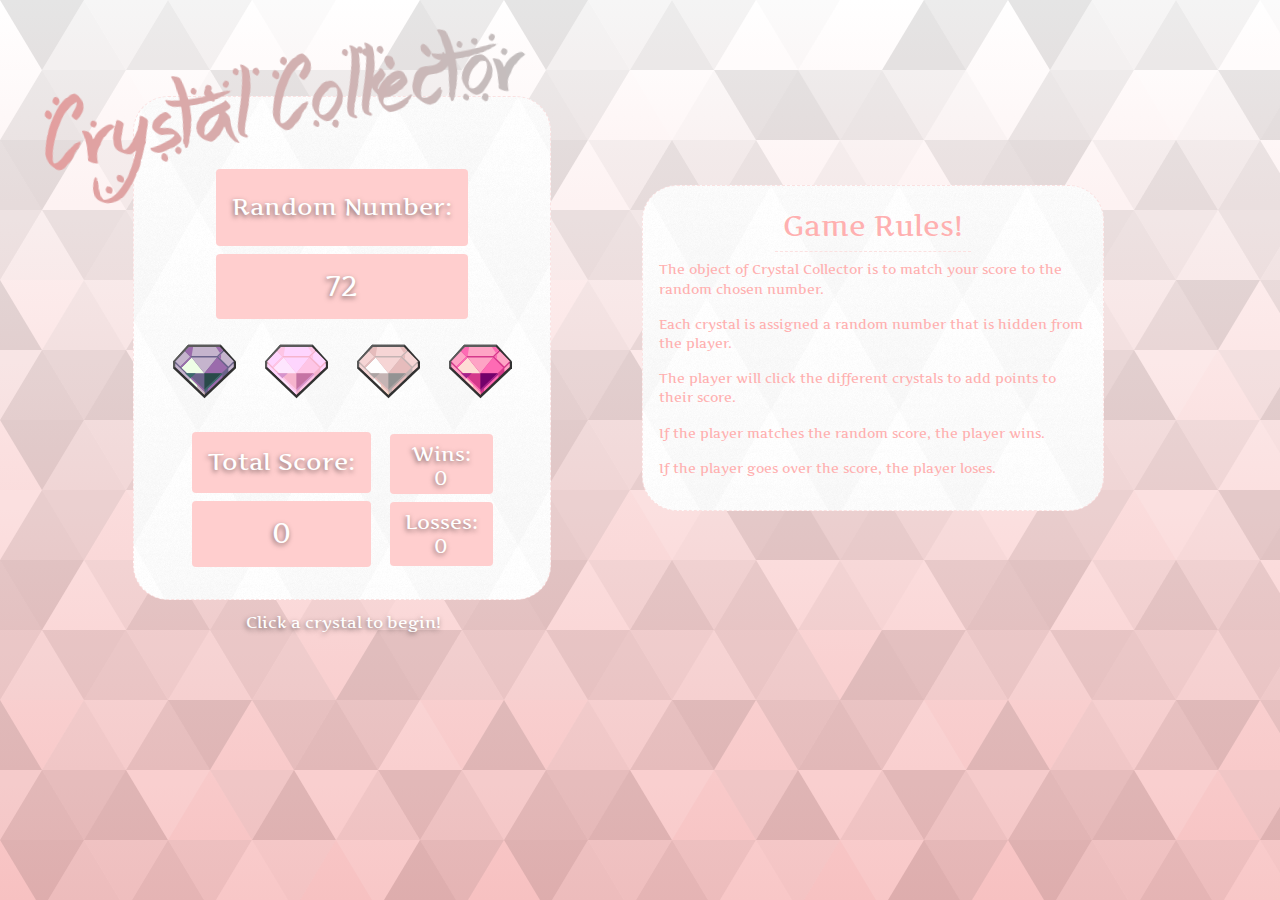
==== commit 48bdc326: "Fixed more bugs with the sound and timing things out" ====
--- a/index.html
+++ b/index.html
@@ -43,7 +43,7 @@
 
             </div>
             <div class="row">
-                <div class="crystals col-auto d-inline-flex justify-content-center pt-1 pb-1 mt-2 mb-2">
+                <div class="col-auto d-inline-flex justify-content-center pt-1 pb-1 mt-2 mb-2">
                     <button id="button-1" class="pop btn buttonS ">
                         <img class="crystalImgs"
                             src="./assets/images/dream_world_like_gem_sprites_by_decatilde_d6st1xx/Poison Gem.svg"></button>
@@ -83,20 +83,20 @@
             </div>
 
         </div>
-        <div id="secondContent"
-            class="borderGrey align-self-center float-right rules-card mx-auto col-md-5 pinkBg boxShd  p-2 ">
-            <div class="row text-center">
+
+       <span><h2 id="begin" class="heartbeat text-center mx-auto position-absolute d-inline">Click a crystal to begin!</h2></span> 
+        <div id="secondContent"class="borderGrey align-self-center float-right rules-card mx-auto col-md-5 pinkBg boxShd  p-2 ">
+            
+            <div class="row">
                 <div class="p-2 mx-auto">
                     <h1 class="rules text-center mx-auto p-2 h3 d-inline-block">Game Rules!</h1>
-                    <div class="col-md-12">
+                    <div class="col-md-12 text-left">
                         <p>The object of Crystal Collector is to match your score to the random chosen number.
                         </p>
-                        <p>At the beginning of the game, each crystal is assigned a random number that is
-                            hidden from the player. </p>
-                        <p>The player must click the different crystals to add that number of points to their
-                            score.</p>
-                        <p>If the player matches the random score, the player wins. If the player goes over
-                            the score, the player loses.</p>
+                        <p>Each crystal is assigned a random number that is hidden from the player. </p>
+                        <p>The player will click the different crystals to add points to their score.</p>
+                        <p>If the player matches the random score, the player wins. </p>
+                        <p>If the player goes over the score, the player loses.</p>
                     </div>
                 </div>
             </div>
--- a/assets/css/styles.css
+++ b/assets/css/styles.css
@@ -98,6 +98,18 @@
   text-shadow: none;
 }
 
+#begin{
+    font-size:1em;
+    bottom:-2.5em;
+    left: 11em;
+
+}
+
+.heartbeat {
+	-webkit-animation: heartbeat 1.5s ease-in-out infinite both;
+	        animation: heartbeat 1.5s ease-in-out infinite both;
+}
+
 .pinkBg {
   background-color: rgb(255, 206, 206);
 }
@@ -127,3 +139,89 @@
 .rules {
   border-bottom: 1px dashed rgb(252, 225, 225);
 }
+
+
+
+
+
+/* KEYFRAMES */
+
+/* ----------------------------------------------
+ * Generated by Animista on 2019-4-29 17:38:4
+ * w: http://animista.net, t: @cssanimista
+ * ---------------------------------------------- */
+
+/**
+ * ----------------------------------------
+ * animation heartbeat
+ * ----------------------------------------
+ */
+ @-webkit-keyframes heartbeat {
+    from {
+      -webkit-transform: scale(1);
+              transform: scale(1);
+      -webkit-transform-origin: center center;
+              transform-origin: center center;
+      -webkit-animation-timing-function: ease-out;
+              animation-timing-function: ease-out;
+    }
+    10% {
+      -webkit-transform: scale(0.91);
+              transform: scale(0.91);
+      -webkit-animation-timing-function: ease-in;
+              animation-timing-function: ease-in;
+    }
+    17% {
+      -webkit-transform: scale(0.98);
+              transform: scale(0.98);
+      -webkit-animation-timing-function: ease-out;
+              animation-timing-function: ease-out;
+    }
+    33% {
+      -webkit-transform: scale(0.87);
+              transform: scale(0.87);
+      -webkit-animation-timing-function: ease-in;
+              animation-timing-function: ease-in;
+    }
+    45% {
+      -webkit-transform: scale(1);
+              transform: scale(1);
+      -webkit-animation-timing-function: ease-out;
+              animation-timing-function: ease-out;
+    }
+  }
+  @keyframes heartbeat {
+    from {
+      -webkit-transform: scale(1);
+              transform: scale(1);
+      -webkit-transform-origin: center center;
+              transform-origin: center center;
+      -webkit-animation-timing-function: ease-out;
+              animation-timing-function: ease-out;
+    }
+    10% {
+      -webkit-transform: scale(0.91);
+              transform: scale(0.91);
+      -webkit-animation-timing-function: ease-in;
+              animation-timing-function: ease-in;
+    }
+    17% {
+      -webkit-transform: scale(0.98);
+              transform: scale(0.98);
+      -webkit-animation-timing-function: ease-out;
+              animation-timing-function: ease-out;
+    }
+    33% {
+      -webkit-transform: scale(0.87);
+              transform: scale(0.87);
+      -webkit-animation-timing-function: ease-in;
+              animation-timing-function: ease-in;
+    }
+    45% {
+      -webkit-transform: scale(1);
+              transform: scale(1);
+      -webkit-animation-timing-function: ease-out;
+              animation-timing-function: ease-out;
+    }
+  }
+  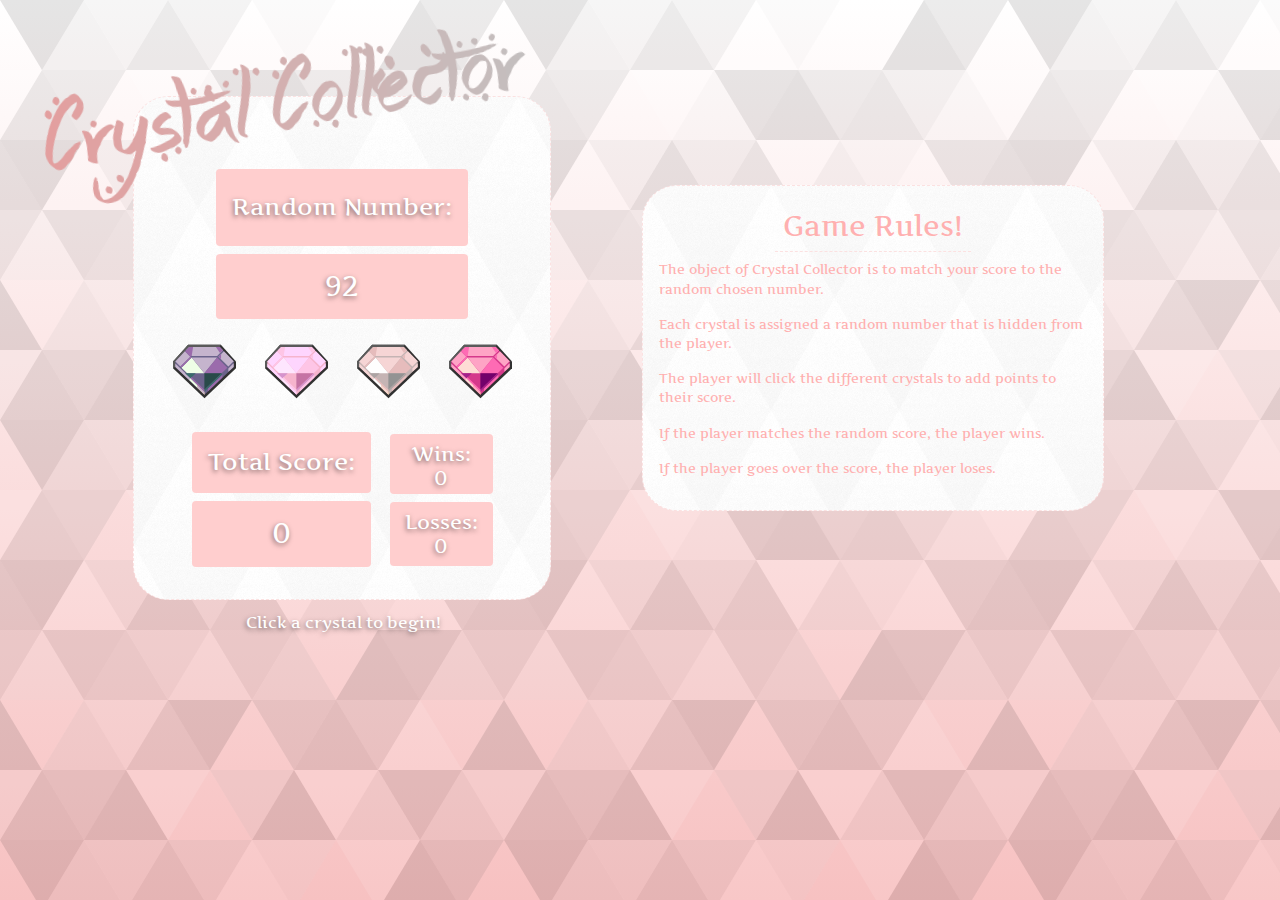
==== commit 49da72ac: "Fixed more bugs with the sound and timing things out" ====
--- a/index.html
+++ b/index.html
@@ -84,7 +84,7 @@
 
         </div>
 
-       <span><h2 id="begin" class="heartbeat text-center mx-auto position-absolute d-inline">Click a crystal to begin!</h2></span> 
+       <span  id="begin" ><h2 id="begin" class="heartbeat text-center mx-auto position-absolute d-inline">Click a crystal to begin!</h2></span> 
         <div id="secondContent"class="borderGrey align-self-center float-right rules-card mx-auto col-md-5 pinkBg boxShd  p-2 ">
             
             <div class="row">
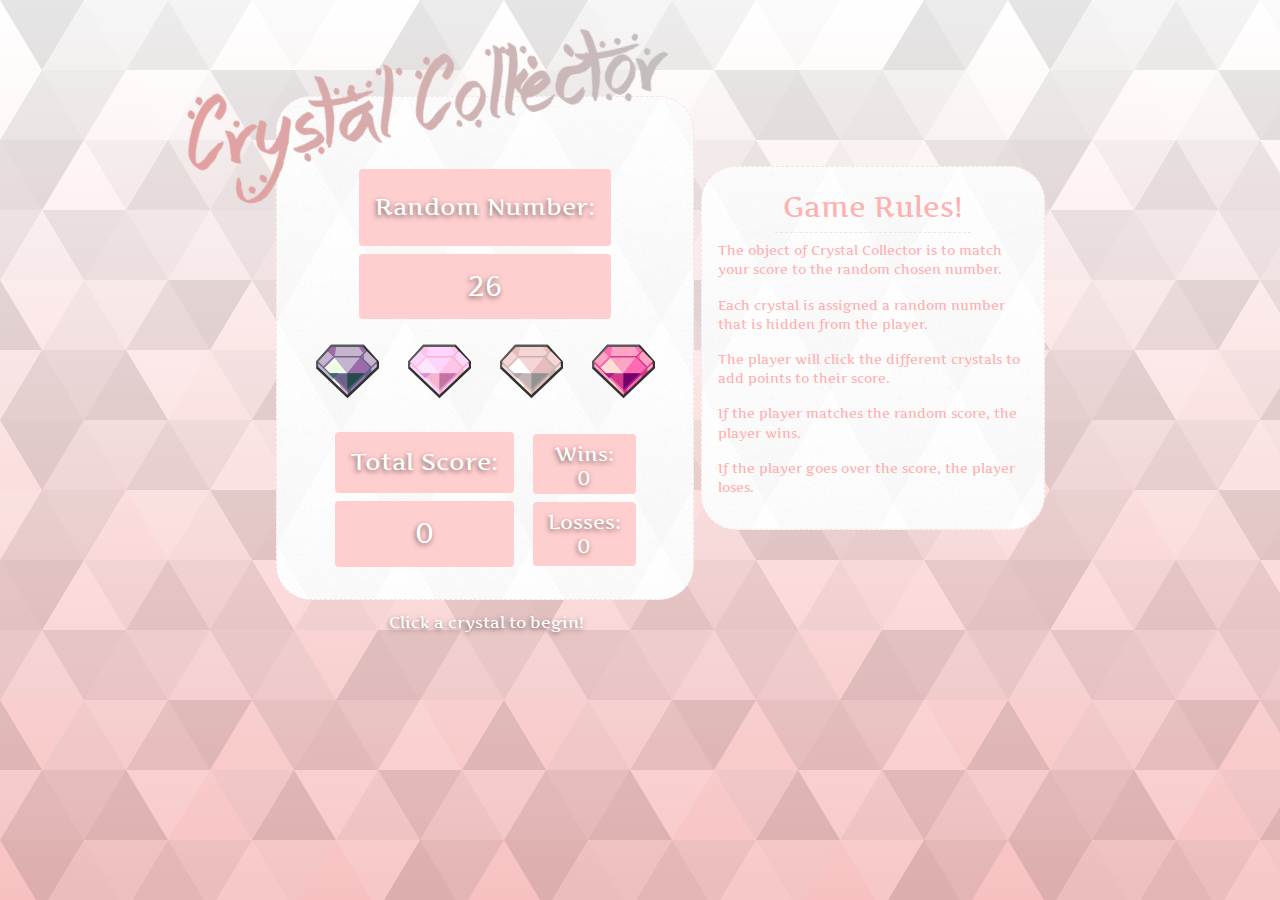
==== commit 534de452: "Fixed bug with column sizing" ====
--- a/index.html
+++ b/index.html
@@ -28,7 +28,7 @@
 </head>
 
 <body>
-    <div class="container clearfix ml-5 mx-auto text-center d-flex" id="containeR">
+    <div class="container col-lg-8 clearfix ml-5 mx-auto text-center d-flex" id="containeR">
         
         <div class="row clearfix d-flex text-center justify-content-center ">
             <div class="h3 col-auto head-img">
